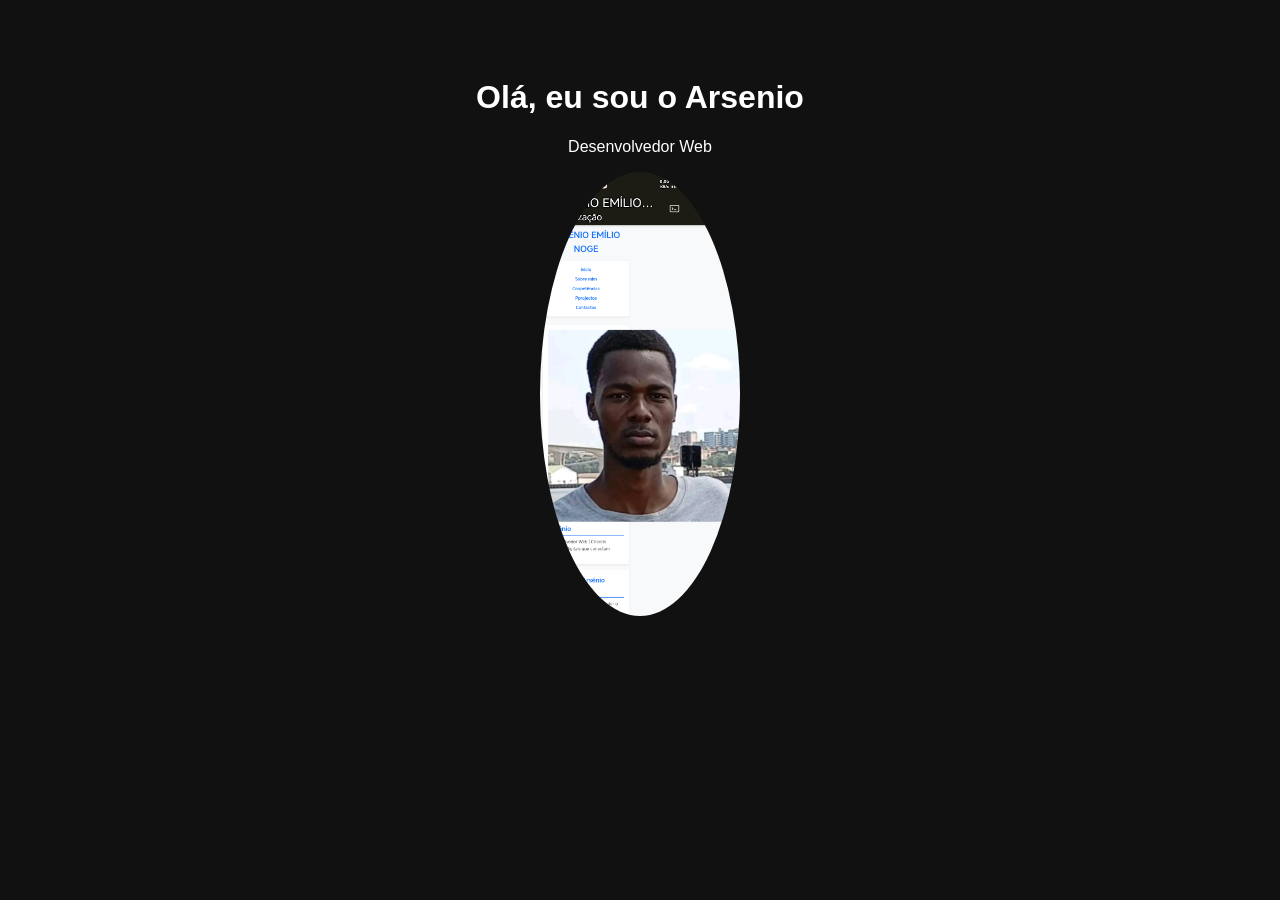
==== index.html @ f62a7163 "Add files via upload" ====
<!DOCTYPE html>
<html lang="pt">
<head>
    <meta charset="UTF-8">
    <title>Portfólio - Arsenio</title>
    <link rel="stylesheet" href="style.css">
</head>
<body>
    <h1>Olá, eu sou o Arsenio</h1>
    <p>Desenvolvedor Web</p>
    <img src="foto.jpg" width="200">
</body>
</html>
---- style.css ----
body {
    font-family: Arial;
    text-align: center;
    background: #111;
    color: white;
    padding: 50px;
}
img {
    border-radius: 50%;
}
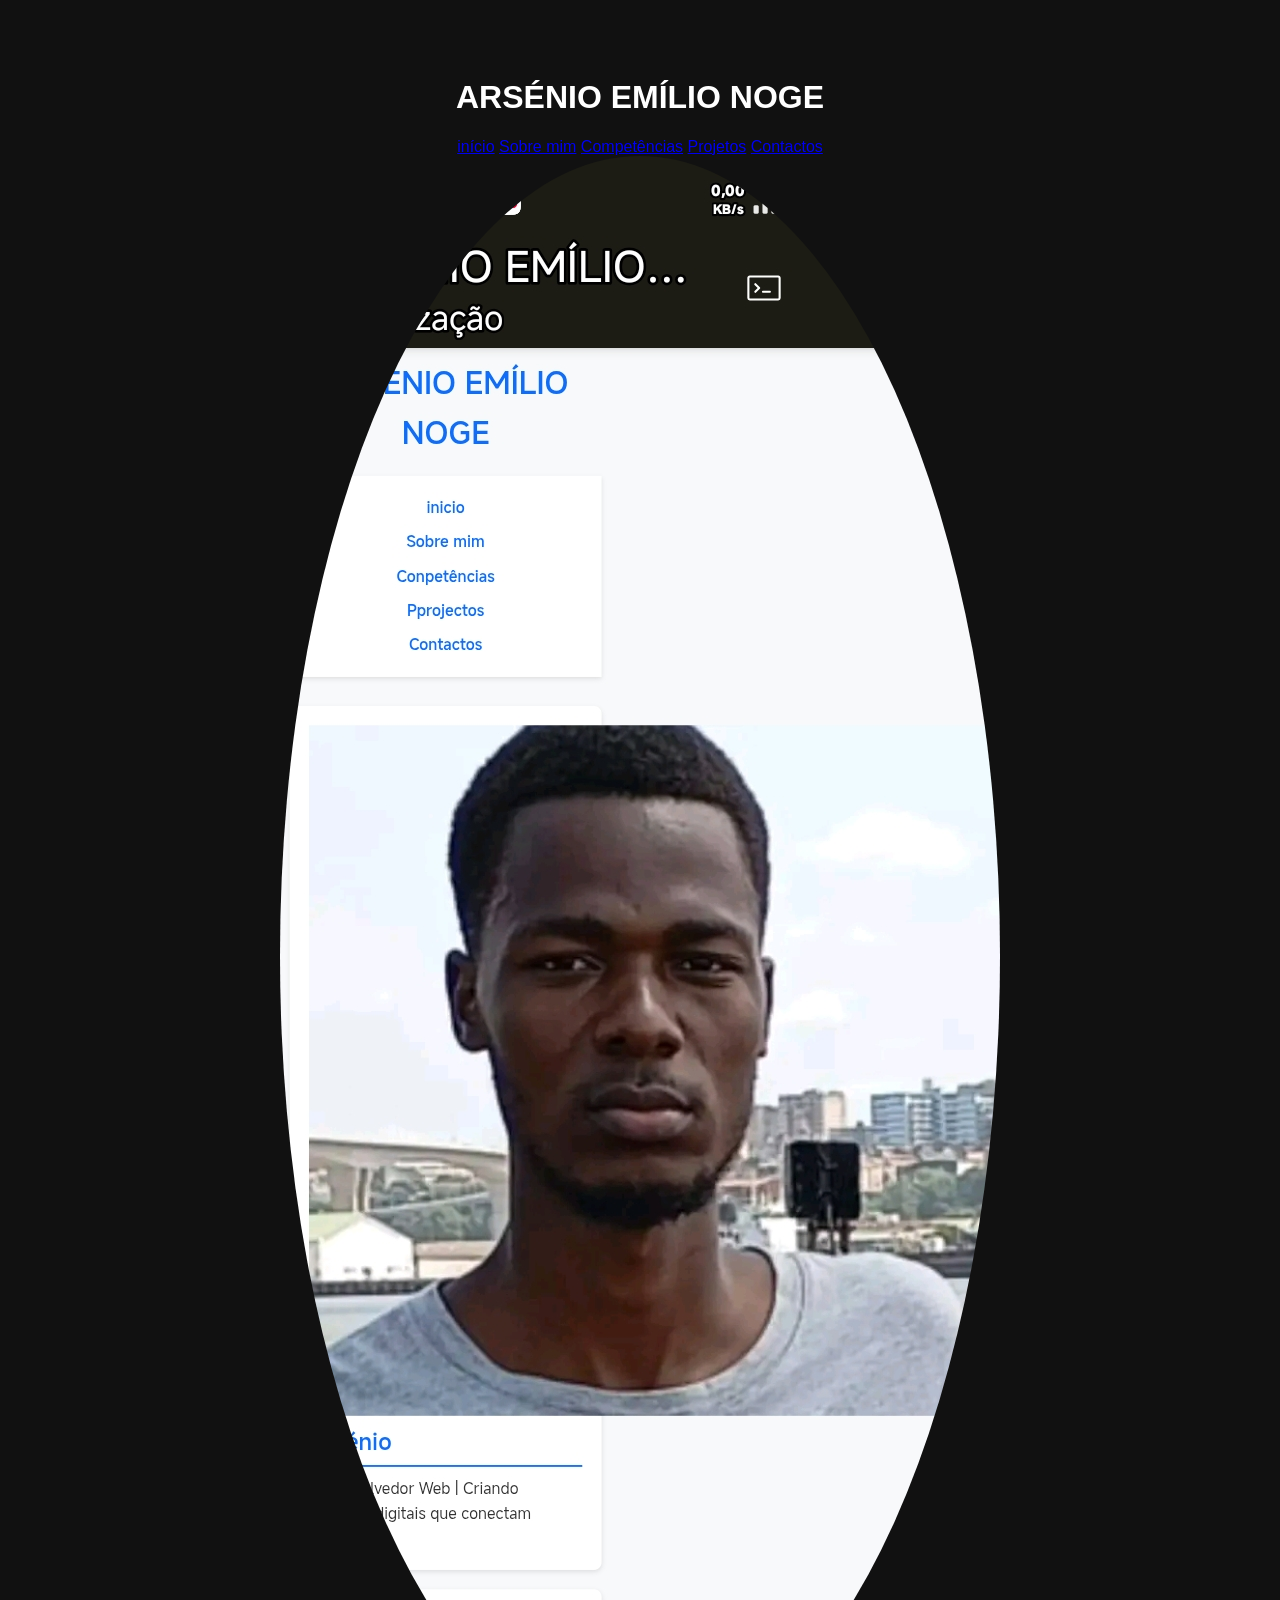
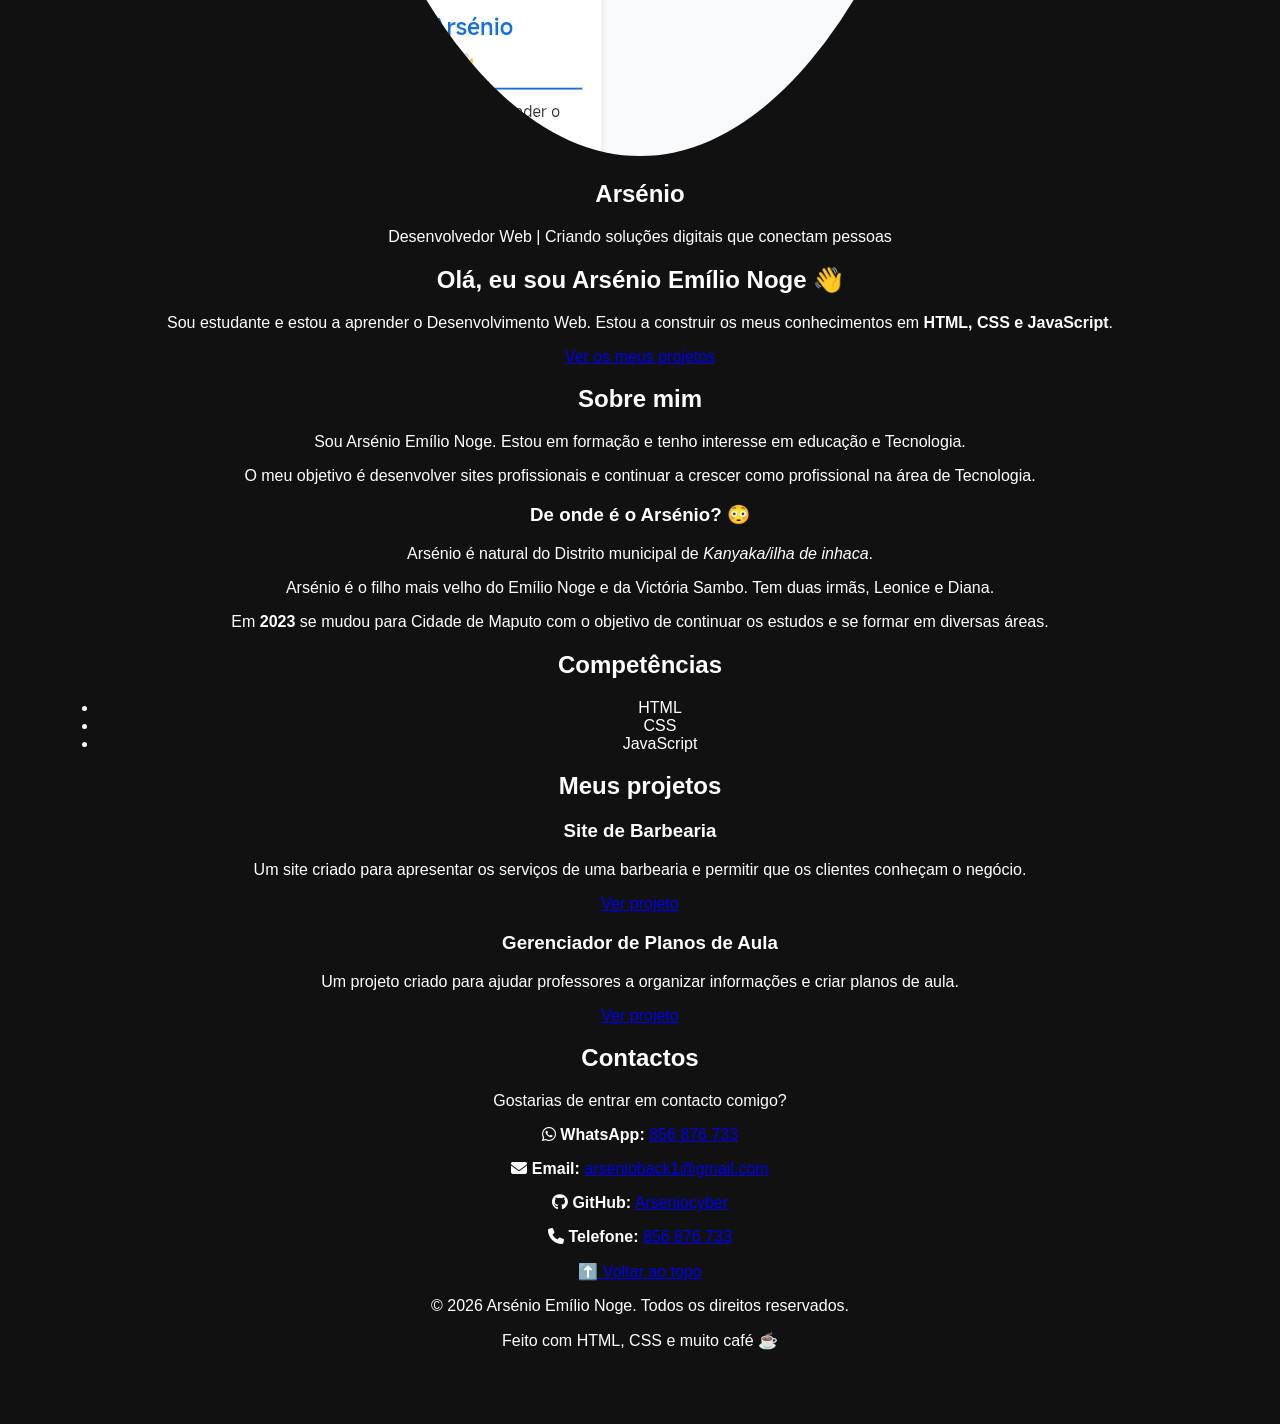
==== commit 956fd3f6: "Update index.html with personal portfolio details" ====
--- a/index.html
+++ b/index.html
@@ -1,13 +1,86 @@
 <!DOCTYPE html>
 <html lang="pt">
 <head>
-    <meta charset="UTF-8">
-    <title>Portfólio - Arsenio</title>
-    <link rel="stylesheet" href="style.css">
+  <meta charset="UTF-8">
+  <meta name="viewport" content="width=device-width, initial-scale=1">
+  <link rel="stylesheet" href="style.css">
+  <title>ARSÉNIO EMÍLIO NOGE - SITE PESSOAL</title>
+  <link rel="stylesheet" href="https://cdnjs.cloudflare.com/ajax/libs/font-awesome/6.5.0/css/all.min.css">
 </head>
 <body>
-    <h1>Olá, eu sou o Arsenio</h1>
-    <p>Desenvolvedor Web</p>
-    <img src="foto.jpg" width="200">
+  <h1>ARSÉNIO EMÍLIO NOGE</h1>
+  
+  <header>
+  <nav>
+    <a href="#inicio">início</a>
+    <a href="#sobre">Sobre mim</a>
+    <a href="#Competências">Competências</a>
+    <a href="#projetos">Projetos</a>
+    <a href="#contactos">Contactos</a>
+  </nav>
+  </header>
+
+  <section id="sobre" class="sobre-mim">
+    <img src="foto.jpg" alt="Foto de Arsénio Emílio Noge" class="foto-perfil">
+    <h2>Arsénio</h2>
+    <p>Desenvolvedor Web | Criando soluções digitais que conectam pessoas</p>
+  </section>
+
+  <section id="inicio">
+    <h2>Olá, eu sou Arsénio Emílio Noge 👋</h2>
+    <p>Sou estudante e estou a aprender o Desenvolvimento Web.
+    Estou a construir os meus conhecimentos em <strong>HTML, CSS e JavaScript</strong>.</p>
+    <a href="#projetos" class="botao">Ver os meus projetos</a>
+  </section>
+      <section id="sobre-mim-texto">
+    <h2>Sobre mim </h2>
+    <p>Sou Arsénio Emílio Noge. Estou em formação e tenho interesse em educação e Tecnologia.</p>
+    <p>O meu objetivo é desenvolver sites profissionais e continuar a crescer como profissional na área de Tecnologia.</p>
+    <h3>De onde é o Arsénio? 😳</h3>
+    <p>Arsénio é natural do Distrito municipal de <i>Kanyaka/ilha de inhaca</i>.</p>
+    <p>Arsénio é o filho mais velho do Emílio Noge e da Victória Sambo. Tem duas irmãs, Leonice e Diana.</p>
+    <p>Em <strong>2023</strong> se mudou para Cidade de Maputo com o objetivo de continuar os estudos e se formar em diversas áreas.</p>
+  </section>
+
+  <section id="Competências">
+    <h2>Competências</h2>
+    <ul>
+      <li>HTML</li>
+      <li>CSS</li>
+      <li>JavaScript</li>
+    </ul>  
+  </section>
+
+  <section id="projetos">
+    <h2>Meus projetos</h2>
+    <div class="projeto">
+        <h3>Site de Barbearia</h3>
+        <p>Um site criado para apresentar os serviços de uma barbearia e permitir que os clientes conheçam o negócio.</p>
+        <a href="#">Ver projeto</a>
+    </div>
+    <div class="projeto">
+        <h3>Gerenciador de Planos de Aula</h3>
+        <p>Um projeto criado para ajudar professores a organizar informações e criar planos de aula.</p>
+        <a href="#">Ver projeto</a>
+    </div>
+  </section>
+
+  <section id="contactos">
+    <h2>Contactos</h2>
+    <p>Gostarias de entrar em contacto comigo?</p>
+    <div class="contact-info">
+        <p><i class="fa-brands fa-whatsapp"></i> <strong>WhatsApp:</strong> <a href="https://wa.me/258856876733" target="_blank">856 876 733</a></p>
+        <p><i class="fa-solid fa-envelope"></i> <strong>Email:</strong> <a href="mailto:arsenioback1@gmail.com" target="_blank">arsenioback1@gmail.com</a></p>
+        <p><i class="fa-brands fa-github"></i> <strong>GitHub:</strong> <a href="https://github.com/Arseniocyber" target="_blank">Arseniocyber</a></p>
+        <p><i class="fa-solid fa-phone"></i> <strong>Telefone:</strong> <a href="tel:+258856876733">856 876 733</a></p>
+    </div>
+  </section>
+
+  <footer>
+    <a href="#" class="voltar-topo">⬆️ Voltar ao topo</a>
+    <p>&copy; 2026 Arsénio Emílio Noge. Todos os direitos reservados.</p>
+    <p>Feito com HTML, CSS e muito café ☕</p>
+  </footer>
 </body>
-</html>+    </html>
+  
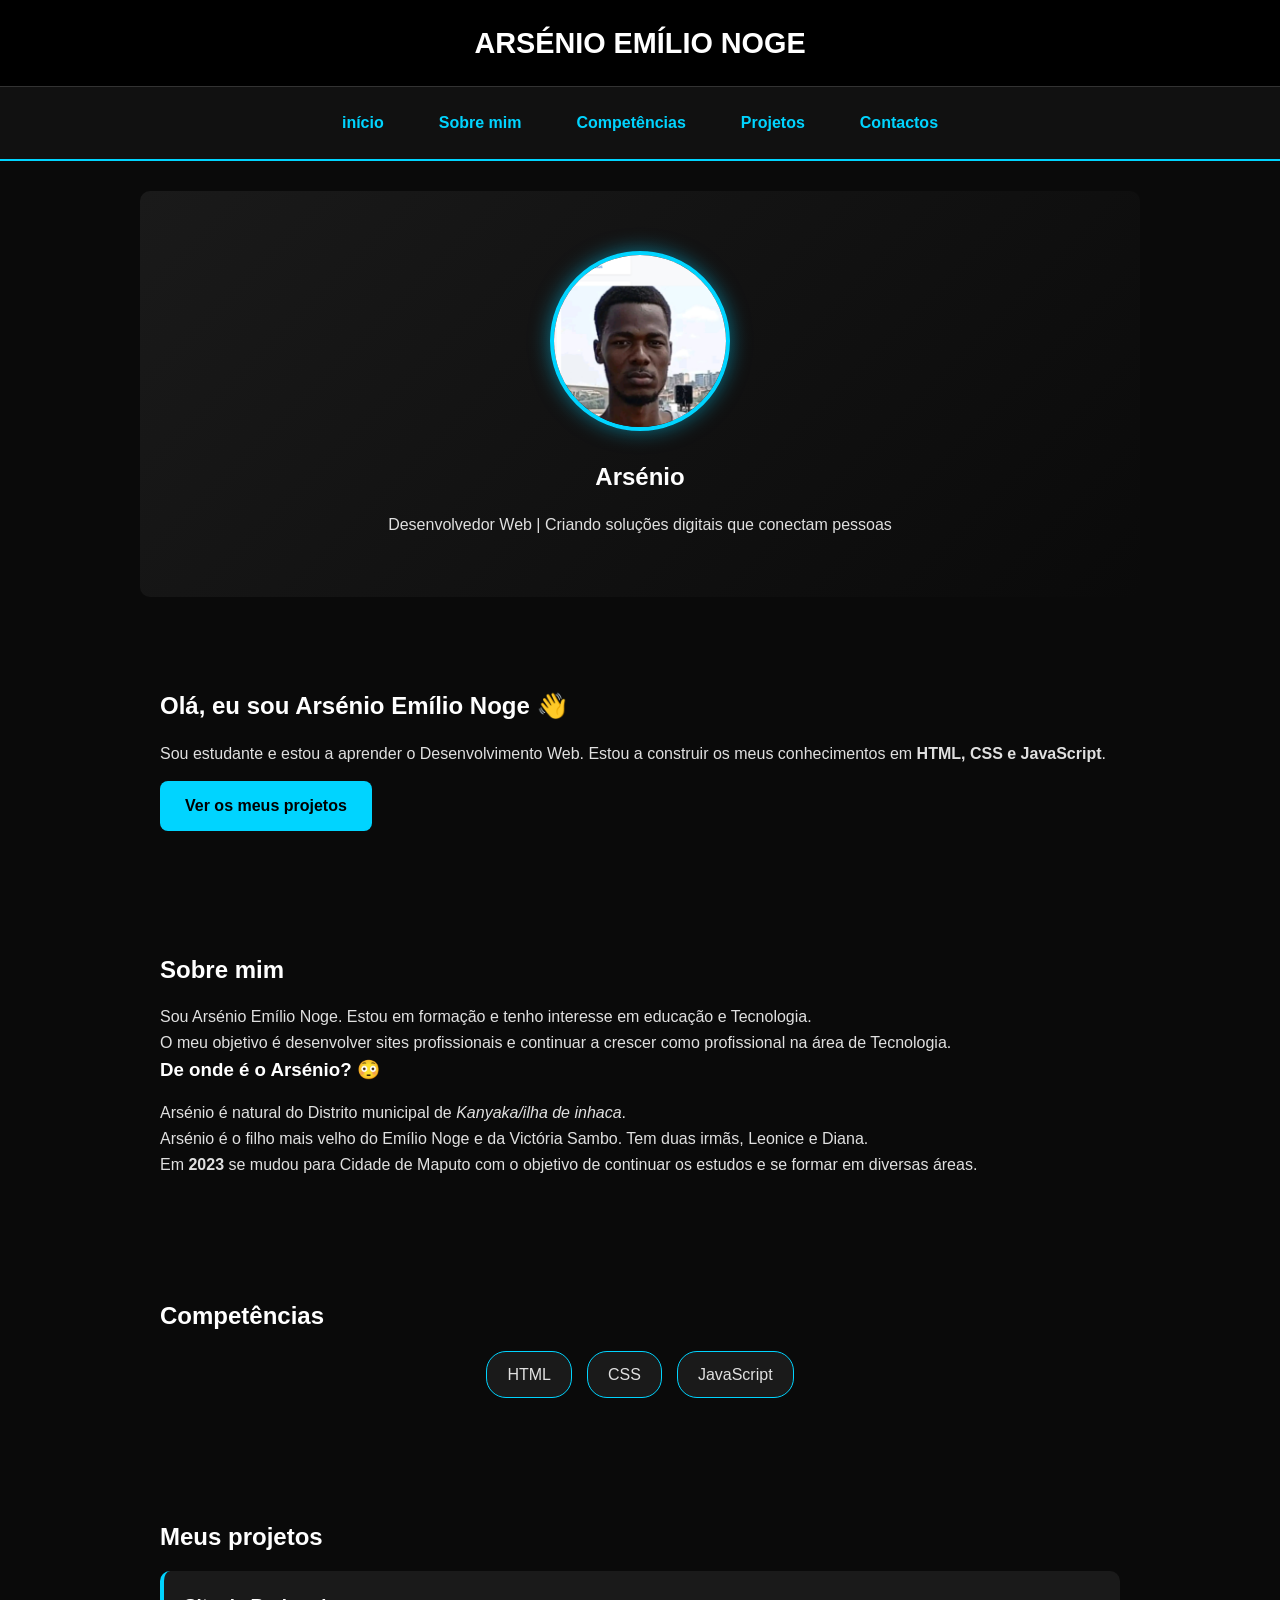
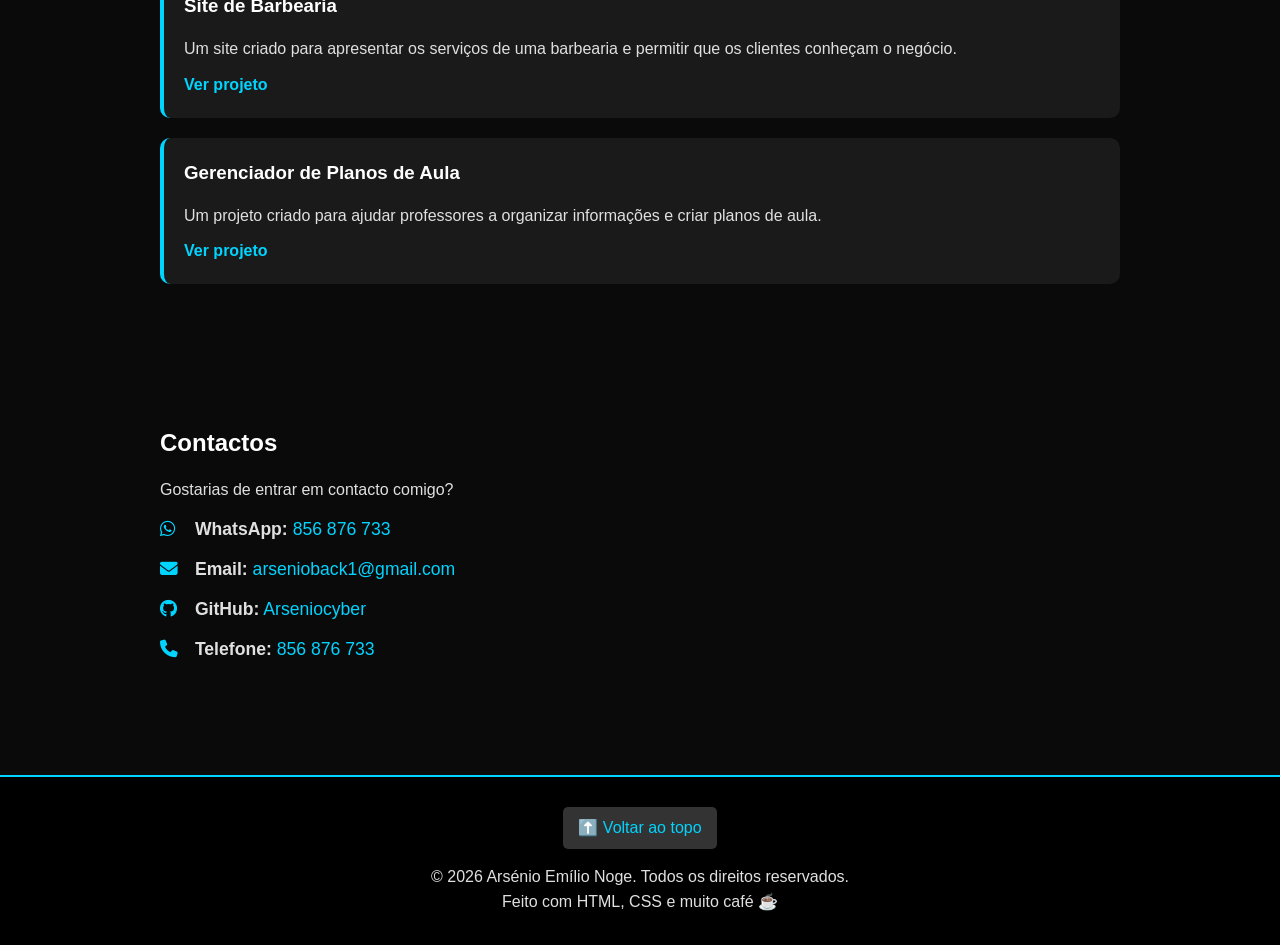
==== commit b7491cf6: "Add meta description to index.html Added a meta description for the portfolio site." ====
--- a/index.html
+++ b/index.html
@@ -1,11 +1,14 @@
 <!DOCTYPE html>
 <html lang="pt">
 <head>
+  <meta name="description" content="Portfólio de Arsénio - Desenvolvedor Web em Matola, Moçambique. Projetos em HTML, CSS e JavaScript.">
+<title>Arsénio | Portfólio Desenvolvedor Web</title>
   <meta charset="UTF-8">
   <meta name="viewport" content="width=device-width, initial-scale=1">
   <link rel="stylesheet" href="style.css">
   <title>ARSÉNIO EMÍLIO NOGE - SITE PESSOAL</title>
   <link rel="stylesheet" href="https://cdnjs.cloudflare.com/ajax/libs/font-awesome/6.5.0/css/all.min.css">
+
 </head>
 <body>
   <h1>ARSÉNIO EMÍLIO NOGE</h1>
--- a/style.css
+++ b/style.css
@@ -1,10 +1,186 @@
+/* ESTILO GERAL */
+* {
+  margin: 0;
+  padding: 0;
+  box-sizing: border-box;
+}
+
 body {
-    font-family: Arial;
-    text-align: center;
-    background: #111;
-    color: white;
-    padding: 50px;
+  font-family: 'Arial', sans-serif;
+  line-height: 1.6;
+  background: #0a0a0a;
+  color: #e0e0e0;
+  scroll-behavior: smooth;
 }
-img {
-    border-radius: 50%;
-}+
+h1, h2, h3 {
+  color: #ffffff;
+  margin-bottom: 15px;
+}
+
+a {
+  color: #00d4ff;
+  text-decoration: none;
+}
+
+a:hover {
+  color: #00aaff;
+}
+
+section {
+  padding: 60px 20px;
+  max-width: 1000px;
+  margin: 0 auto;
+}
+
+/* CABEÇALHO E MENU */
+header {
+  background: #111;
+  padding: 15px 0;
+  position: sticky;
+  top: 0;
+  z-index: 100;
+  border-bottom: 2px solid #00d4ff;
+}
+
+h1 {
+  text-align: center;
+  padding: 20px;
+  font-size: 1.8em;
+  background: #000;
+  margin: 0;
+  border-bottom: 1px solid #333;
+}
+
+nav {
+  display: flex;
+  justify-content: center;
+  gap: 25px;
+  flex-wrap: wrap;
+}
+
+nav a {
+  font-weight: bold;
+  padding: 8px 15px;
+  border-radius: 5px;
+  transition: 0.3s;
+}
+
+nav a:hover {
+  background: #00d4ff;
+  color: #000;
+}
+
+/* SEÇÃO SOBRE MIM COM FOTO */
+.sobre-mim {
+  text-align: center;
+  background: linear-gradient(135deg, #1a1a1a, #0a0a0a);
+  border-radius: 10px;
+  margin: 30px auto;
+}
+
+.foto-perfil {
+  width: 180px;
+  height: 180px;
+  border-radius: 50%;
+  border: 4px solid #00d4ff;
+  object-fit: cover;
+  margin-bottom: 20px;
+  box-shadow: 0 0 20px rgba(0, 212, 255, 0.5);
+}
+
+/* BOTÃO */
+.botao {
+  display: inline-block;
+  background: #00d4ff;
+  color: #000;
+  padding: 12px 25px;
+  border-radius: 8px;
+  font-weight: bold;
+  margin-top: 15px;
+  transition: 0.3s;
+}
+
+.botao:hover {
+  background: #00aaff;
+  transform: scale(1.05);
+}
+
+/* COMPETÊNCIAS */
+#Competências ul {
+  list-style: none;
+  display: flex;
+  gap: 15px;
+  justify-content: center;
+  flex-wrap: wrap;
+}
+
+#Competências li {
+  background: #1a1a1a;
+  padding: 10px 20px;
+  border-radius: 20px;
+  border: 1px solid #00d4ff;
+}
+
+/* PROJETOS */
+.projeto {
+  background: #1a1a1a;
+  padding: 20px;
+  border-radius: 10px;
+  margin-bottom: 20px;
+  border-left: 4px solid #00d4ff;
+}
+
+.projeto a {
+  display: inline-block;
+  margin-top: 10px;
+  font-weight: bold;
+}
+
+/* CONTACTOS */
+.contact-info p {
+  margin: 12px 0;
+  font-size: 1.1em;
+}
+
+.contact-info i {
+  margin-right: 10px;
+  color: #00d4ff;
+  width: 20px;
+}
+
+/* RODAPÉ */
+footer {
+  background: #000;
+  text-align: center;
+  padding: 30px 20px;
+  border-top: 2px solid #00d4ff;
+  margin-top: 40px;
+}
+
+.voltar-topo {
+  display: inline-block;
+  margin-bottom: 15px;
+  padding: 8px 15px;
+  background: #333;
+  border-radius: 5px;
+}
+
+.voltar-topo:hover {
+  background: #00d4ff;
+  color: #000;
+}
+
+/* RESPONSIVO */
+@media (max-width: 768px) {
+  nav {
+    gap: 10px;
+  }
+  h1 {
+    font-size: 1.4em;
+  }
+  .foto-perfil {
+    width: 140px;
+    height: 140px;
+  }
+    }
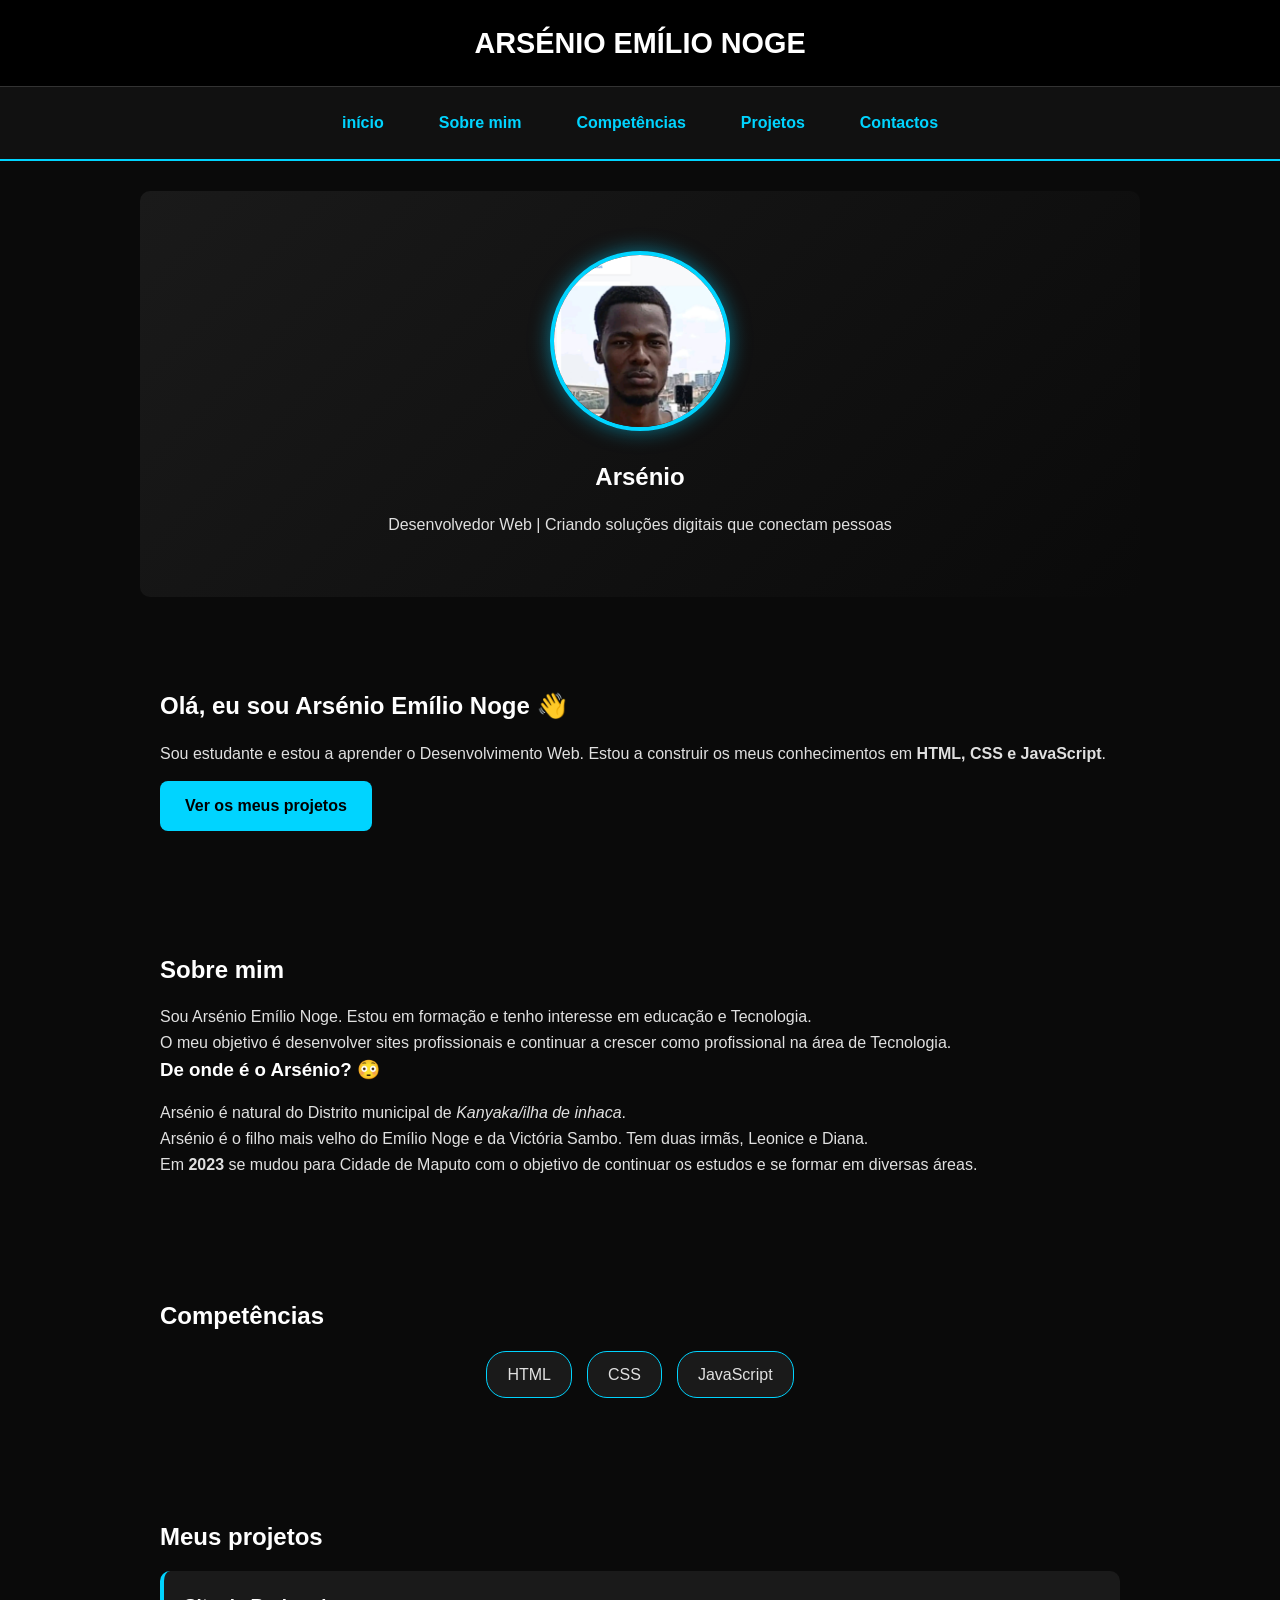
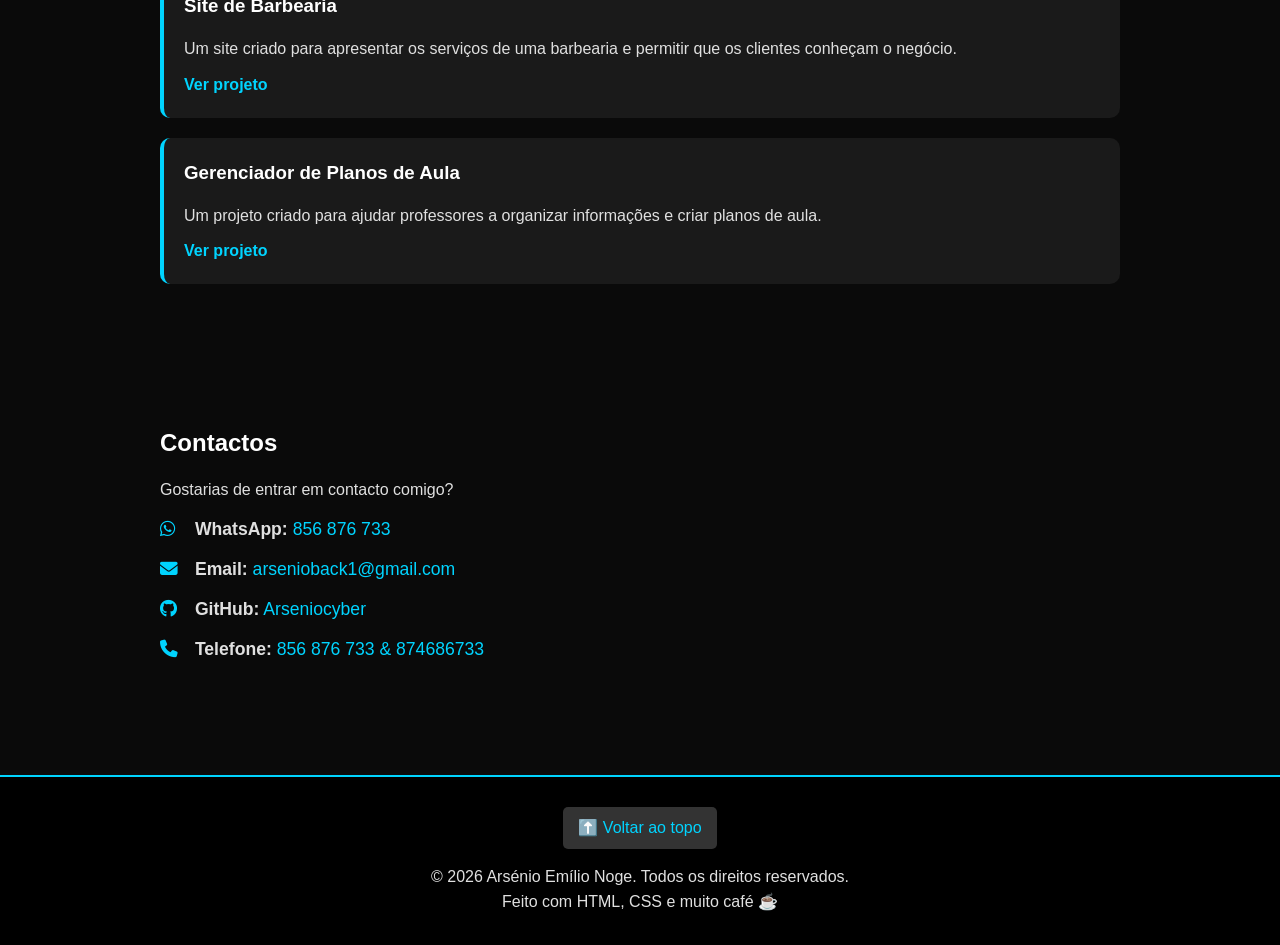
==== commit 63db016d: "Update phone number in contact info section" ====
--- a/index.html
+++ b/index.html
@@ -2,7 +2,7 @@
 <html lang="pt">
 <head>
   <meta name="description" content="Portfólio de Arsénio - Desenvolvedor Web em Matola, Moçambique. Projetos em HTML, CSS e JavaScript.">
-<title>Arsénio | Portfólio Desenvolvedor Web</title>
+<title>Arsénio Emílio Noge- site pessoal</title>
   <meta charset="UTF-8">
   <meta name="viewport" content="width=device-width, initial-scale=1">
   <link rel="stylesheet" href="style.css">
@@ -75,7 +75,7 @@
         <p><i class="fa-brands fa-whatsapp"></i> <strong>WhatsApp:</strong> <a href="https://wa.me/258856876733" target="_blank">856 876 733</a></p>
         <p><i class="fa-solid fa-envelope"></i> <strong>Email:</strong> <a href="mailto:arsenioback1@gmail.com" target="_blank">arsenioback1@gmail.com</a></p>
         <p><i class="fa-brands fa-github"></i> <strong>GitHub:</strong> <a href="https://github.com/Arseniocyber" target="_blank">Arseniocyber</a></p>
-        <p><i class="fa-solid fa-phone"></i> <strong>Telefone:</strong> <a href="tel:+258856876733">856 876 733</a></p>
+        <p><i class="fa-solid fa-phone"></i> <strong>Telefone:</strong> <a href="tel:+258856876733">856 876 733 & 874686733</a></p>
     </div>
   </section>
 
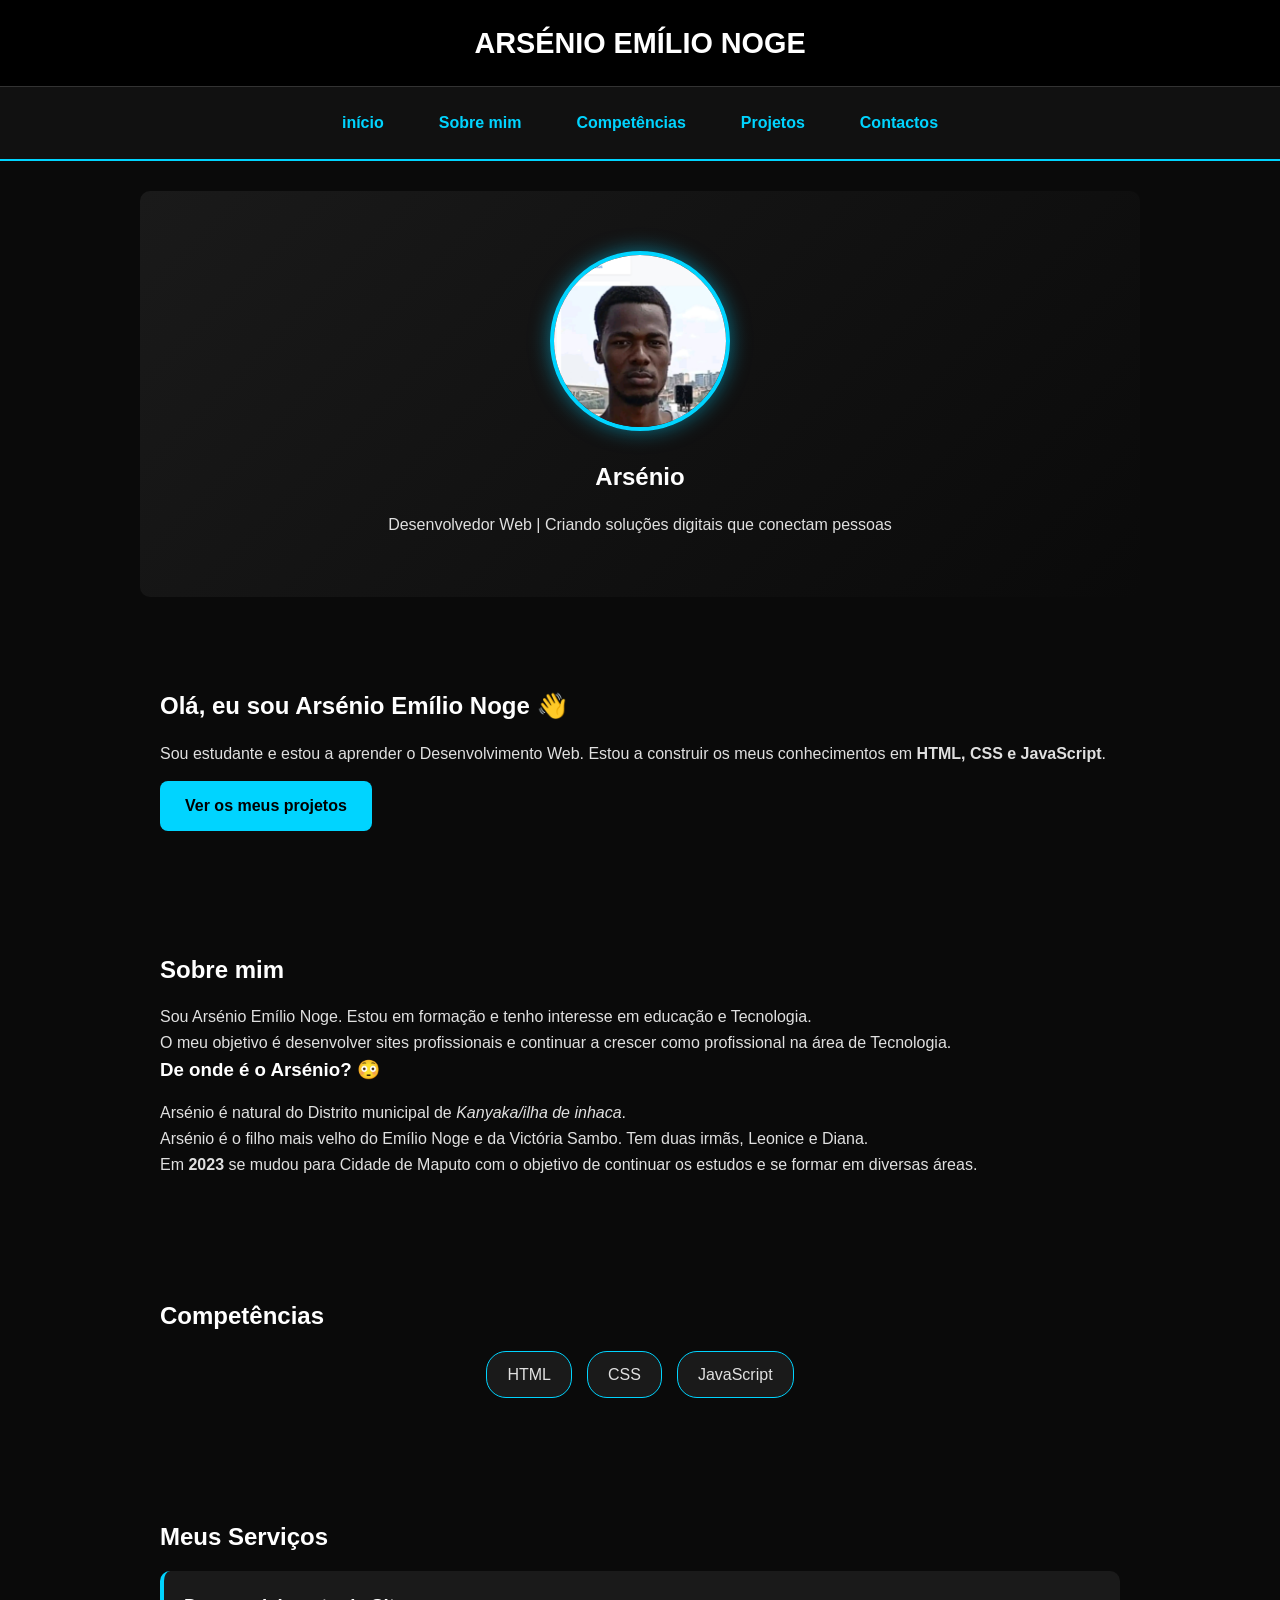
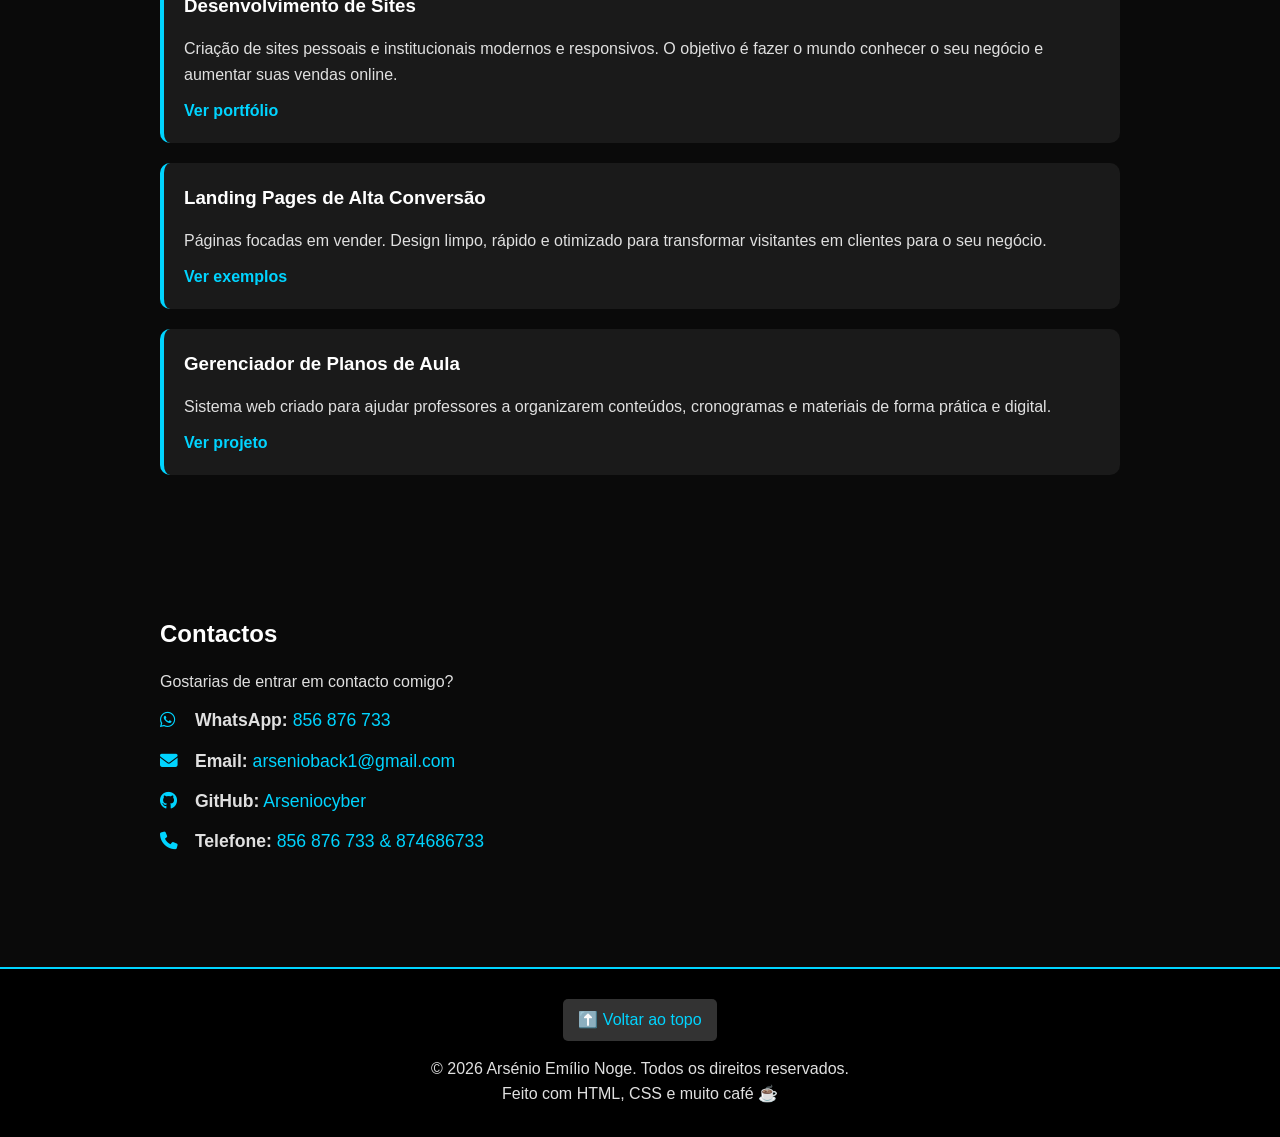
==== commit 1b55af9c: "Update project section to services section" ====
--- a/index.html
+++ b/index.html
@@ -55,16 +55,27 @@
   </section>
 
   <section id="projetos">
-    <h2>Meus projetos</h2>
-    <div class="projeto">
-        <h3>Site de Barbearia</h3>
-        <p>Um site criado para apresentar os serviços de uma barbearia e permitir que os clientes conheçam o negócio.</p>
-        <a href="#">Ver projeto</a>
-    </div>
-    <div class="projeto">
-        <h3>Gerenciador de Planos de Aula</h3>
-        <p>Um projeto criado para ajudar professores a organizar informações e criar planos de aula.</p>
-        <a href="#">Ver projeto</a>
+    <h2>Meus Serviços</h2>
+    <div class="projetos-grid">
+
+        <div class="projeto">
+            <h3>Desenvolvimento de Sites</h3>
+            <p>Criação de sites pessoais e institucionais modernos e responsivos. O objetivo é fazer o mundo conhecer o seu negócio e aumentar suas vendas online.</p>
+            <a href="#" class="btn">Ver portfólio</a>
+        </div>
+
+        <div class="projeto">
+            <h3>Landing Pages de Alta Conversão</h3>
+            <p>Páginas focadas em vender. Design limpo, rápido e otimizado para transformar visitantes em clientes para o seu negócio.</p>
+            <a href="#" class="btn">Ver exemplos</a>
+        </div>
+
+        <div class="projeto">
+            <h3>Gerenciador de Planos de Aula</h3>
+            <p>Sistema web criado para ajudar professores a organizarem conteúdos, cronogramas e materiais de forma prática e digital.</p>
+            <a href="#" class="btn">Ver projeto</a>
+        </div>
+
     </div>
   </section>
 
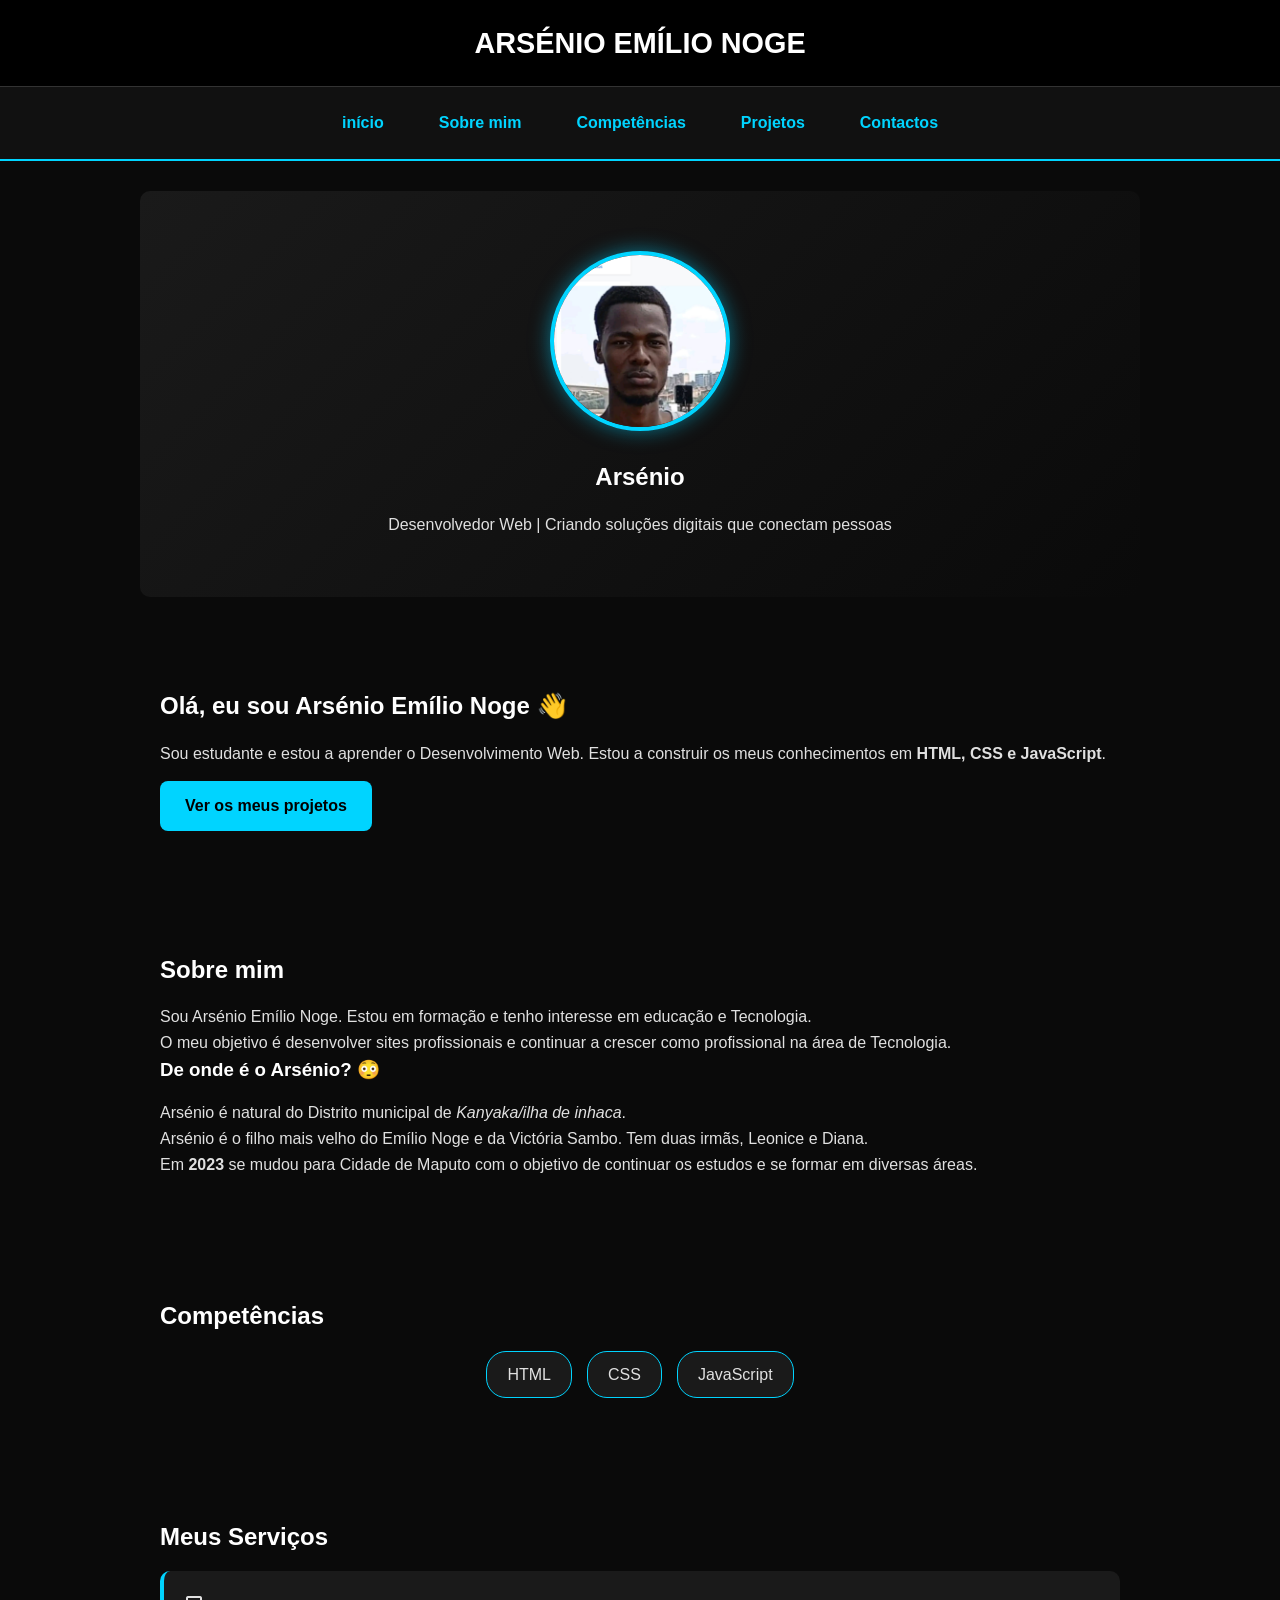
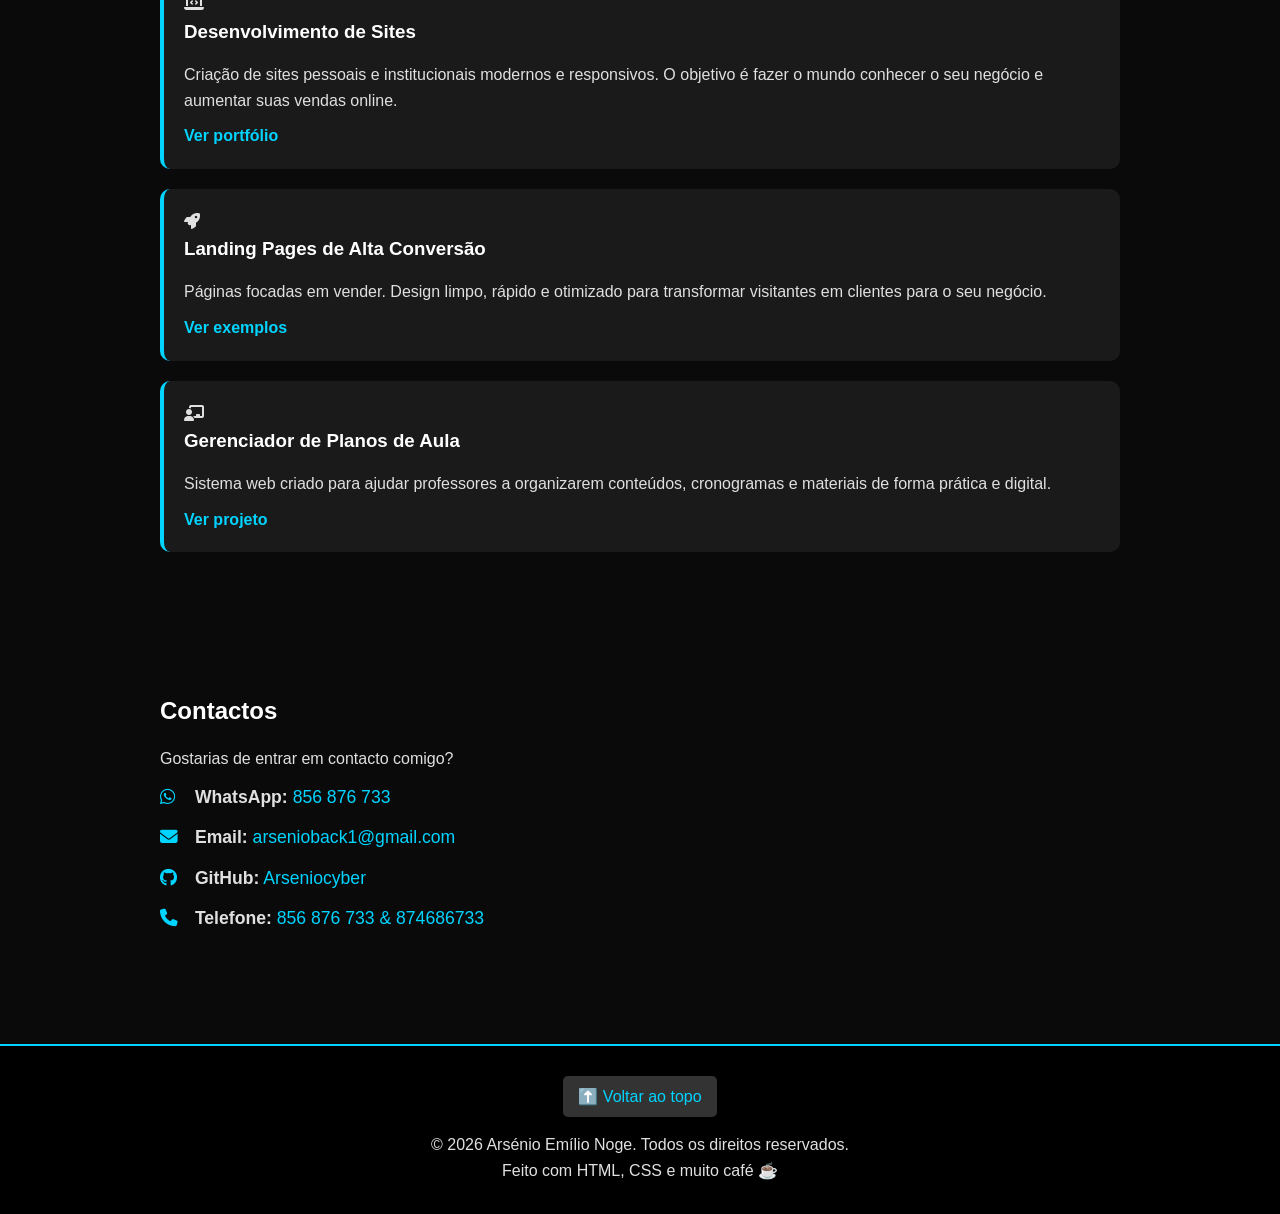
==== commit 998e69a5: "Update index.html" ====
--- a/index.html
+++ b/index.html
@@ -59,18 +59,27 @@
     <div class="projetos-grid">
 
         <div class="projeto">
+            <div class="icone">
+                <i class="fa-solid fa-laptop-code"></i>
+            </div>
             <h3>Desenvolvimento de Sites</h3>
             <p>Criação de sites pessoais e institucionais modernos e responsivos. O objetivo é fazer o mundo conhecer o seu negócio e aumentar suas vendas online.</p>
             <a href="#" class="btn">Ver portfólio</a>
         </div>
 
         <div class="projeto">
+            <div class="icone">
+                <i class="fa-solid fa-rocket"></i>
+            </div>
             <h3>Landing Pages de Alta Conversão</h3>
             <p>Páginas focadas em vender. Design limpo, rápido e otimizado para transformar visitantes em clientes para o seu negócio.</p>
             <a href="#" class="btn">Ver exemplos</a>
         </div>
 
         <div class="projeto">
+            <div class="icone">
+                <i class="fa-solid fa-chalkboard-user"></i>
+            </div>
             <h3>Gerenciador de Planos de Aula</h3>
             <p>Sistema web criado para ajudar professores a organizarem conteúdos, cronogramas e materiais de forma prática e digital.</p>
             <a href="#" class="btn">Ver projeto</a>
